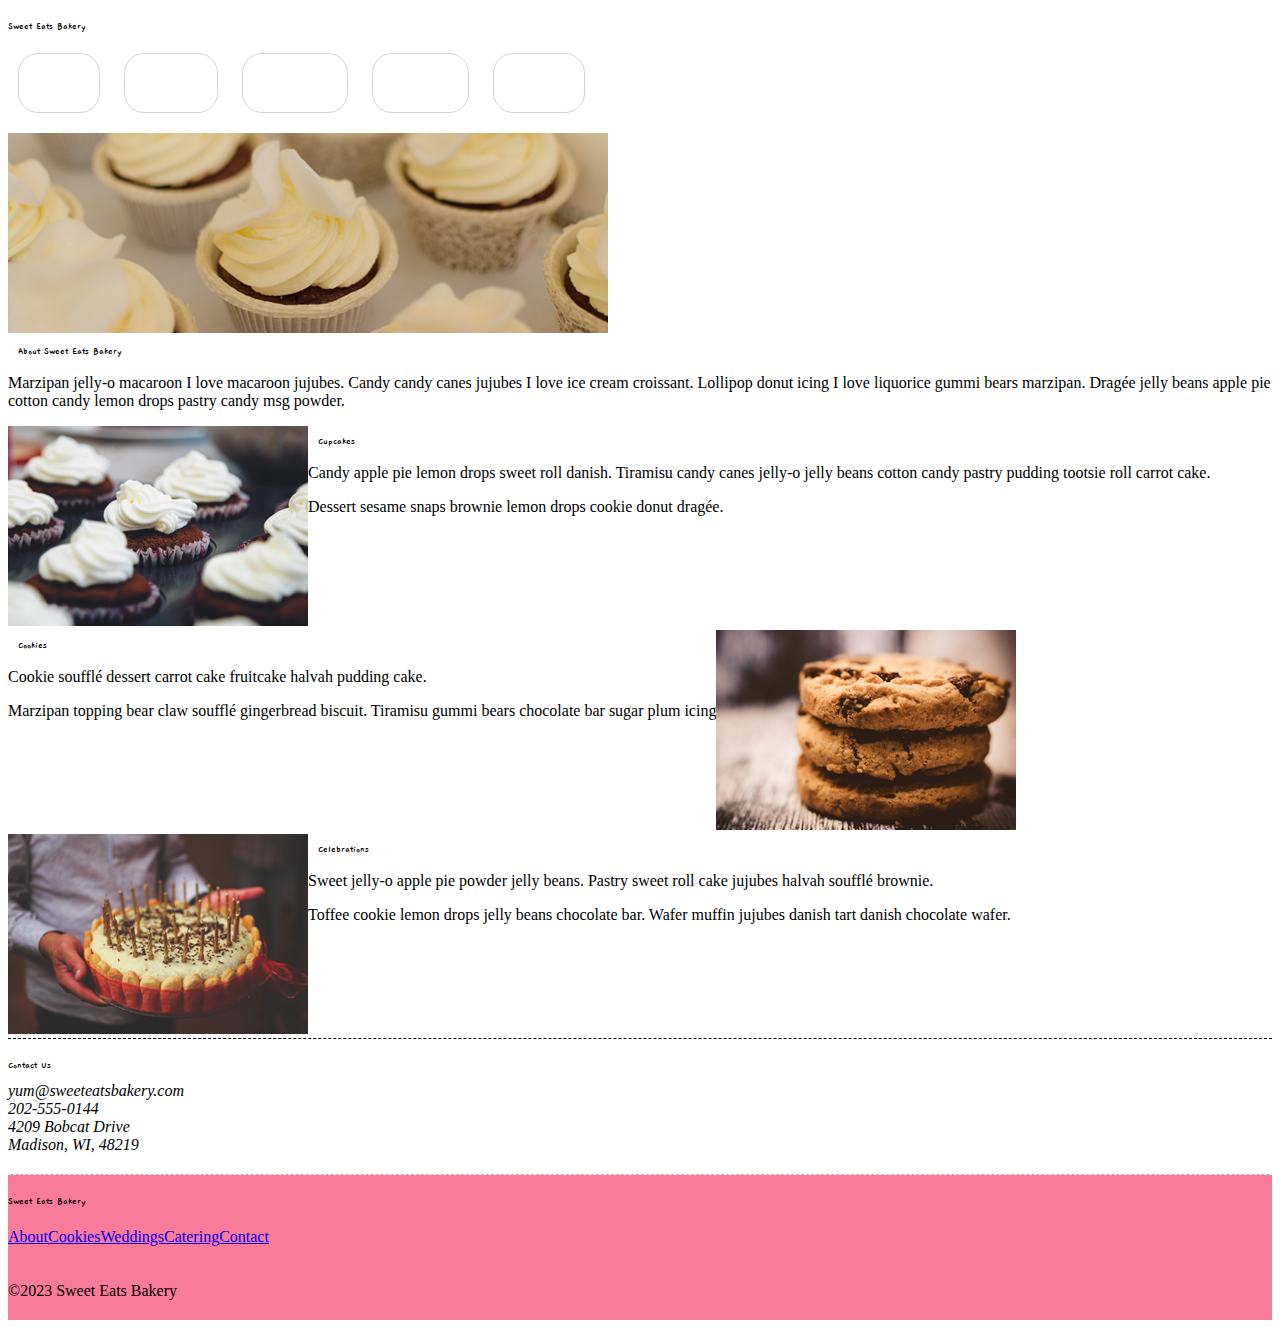
==== index.html @ 04b7df08 "First commit" ====
<!DOCTYPE html>
<html>
<head>
  <title>Sweet Eats Bakery</title>
  <!-- Font families were utilized through google fonts -->
  <link href="https://fonts.googleapis.com/css?family=Gaegu|Roboto" rel="stylesheet">
  <link rel="stylesheet" type="text/css" href="css/styles.css">
</head>
<body>
<div class="container">
  <h1>Sweet Eats Bakery</h1>
  <header>
    <nav>
      <a href="#">About</a>
      <a href="#">Cookies</a>
      <a href="#">Weddings</a>
      <a href="#">Catering</a>
      <a href="#">Contact</a>
    </nav>
    <img src="images/main-header.png" alt="">
    <section class="about">
      <h2>About Sweet Eats Bakery</h2>
      <p>Marzipan jelly-o macaroon I love macaroon jujubes. Candy candy canes jujubes I love ice cream croissant. Lollipop donut icing I love liquorice gummi bears marzipan. Dragée jelly beans apple pie cotton candy lemon drops pastry candy msg powder.</p>
    </section>
  </header>
  <section class="content-row">
    <div>
      <img src="images/cupcake.png" alt="cupcakes">
    </div>
    <div>
      <h2>Cupcakes</h2>
      <p>Candy apple pie lemon drops sweet roll danish. Tiramisu candy canes jelly-o jelly beans cotton candy pastry pudding tootsie roll carrot cake.</p>
      <p>Dessert sesame snaps brownie lemon drops cookie donut dragée.</p>
    </div>
  
  </section>
  <section class="content-row">
    <div>
      <h2>Cookies</h2>
      <p>Cookie soufflé dessert carrot cake fruitcake halvah pudding cake.</p> <p>Marzipan topping bear claw soufflé gingerbread biscuit. Tiramisu gummi bears chocolate bar sugar plum icing</p>
    </div>
    <div>
      <img src="images/cookies.png" alt="cookies">
    </div>
  </section>
  <section class="content-row">
    <div>
      <img src="images/celebrate.png" alt="">
    </div>
    <div>
      <h2>Celebrations</h2>
      <p>Sweet jelly-o apple pie powder jelly beans. Pastry sweet roll cake jujubes halvah soufflé brownie.</p>
      <p>Toffee cookie lemon drops jelly beans chocolate bar. Wafer muffin jujubes danish tart danish chocolate wafer.</p>
    </div>
 
  </section>
  <section class="contact-section">
    <h2>Contact Us</h2>
    <address>
      yum@sweeteatsbakery.com<br>
      202-555-0144<br>
      4209 Bobcat Drive<br>
      Madison, WI, 48219
    </address>
  </section>
  
</div>
<footer>
  <div class="footer-content">
    <h3>Sweet Eats Bakery</h3>
    <nav>
      <a href="#">About</a>
      <a href="#">Cookies</a>
      <a href="#">Weddings</a>
      <a href="#">Catering</a>
      <a href="#">Contact</a>
    </nav>
    <p class="copyright">&copy;2023 Sweet Eats Bakery</p>
  </div>
</footer>

</body>
</html>
---- css/styles.css ----
/* Lets take our knowledge of CSS selectors, properties, and inheritance to add some style to the Sweet Eats Bakery website.  

Task 1: Explore the CSS.  Look at all the unique selectors.  Find things that are new to you and learn what they do.  Find properties you may not be familiar with and google them.

Task 2: Update the CSS.  You will notice the CSS comments throughout the file below.  Follow the instructions to complete the Sweet Eats Bakery site.  If you follow the instructions, your work should look like the "bakery-home-page.png"  image file in the images/ folder as a final result:

Task 3: Update the HTML. You will notice that no meta information has been provided. Include all the neccesary meta data for search engines as may be needed and also ensure that the webpage is optimized for mobile devices.

Task 4: Look at CSS animations and see if you could integrate them on the navigation hovers.

Task 5: Pick three navigation items and create their corresponding new pages with the same header and footer as the home page.  Example: you could make a new page for cookies.  Be creative and have fun coming up with your own unique content and styles. 

=======SUBMISSION DETAILS========
Date: Sunday, September 3, 2023
Time: 9:00 a.m prompt
Host your solution on Github Pages and link for the solution to be shared on pumble.

*/




/*======= Create a new universal selector that changes the font color to: #3C373B */


h1 {
  font-family: 'Gaegu', cursive;
  margin: 20px 0;
  /*=======  Update the font size to 60px and center the text */
  font-size: 10px;
}

h2, h3, h4, h5, h6 {
  font-family: 'Gaegu', cursive;
  margin-bottom: 0;
  padding: 0 10px;
  /*=======  Update the font size to 30px */
  font-size: 10px;
}

/*======= Create a selector for ALL p tags in the site to have the following styles:

font-size: 16px;
font-family: roboto;
padding: 10px;
line-height: 1.4;

*/


/*======= Create a selector for ALL images in the site to have the following styles: 

  border-radius: 10px;

*/

.content-row {
  display: flex;
}

.content-row div {
  /*======= create a margin property.  Set the value to 20px */
}

.container {
  /*======= create a width property. Set the value to 600px */
  margin: 0 auto;
}

.container header nav a {
  margin: 0 10px;
  border: 1px solid lightgray;
  padding: 20px;
  display: inline-block;
  border-radius: 20px;
  color: white;
  text-decoration: none;
  margin-bottom: 20px;
   /*======= create a background property. Set the value to #F87B99 */
  
}

.container header nav a:hover {
/*======= create a background property and set it to white.  Then create a color property and set it's value to pink. */
}

/*======= Create a selector for the about section to have the following styles:
  margin-top: 20px;
*/

.contact-section {
  border-top: 1px dashed black;
  padding: 20px 0;
}

.contact-section h2 {
  padding: 0;
  margin: 0 0 10px 0;
}

/*======= Create a selector for the address tag in the contact-section class to have the following styles:
   line-height: 2;
*/

footer {
  width: 100%;
  background: #F87B99;
  border-top: 1px dashed white;
}

footer .footer-content { 
  margin: 0 auto; 
  /*======= create a width property. Set the value to 600px */
  
}

footer .footer-content h3 {
  padding: 0;
  margin: 20px 0;
}

footer nav {
  display: flex;
}

/*======= Create a selector for the anchor tag in the footer to have the following styles:
  margin: 10px;
  color: black;
  text-decoration: underline;
*/


footer nav a:first-child {
  margin-left: 0;
}

/*======= Create a hover state for the anchor tag in the footer nav to have the following styles:
  color: white;
*/

footer .footer-content .copyright {
  padding: 20px 0;
   /*======= center the text here */
}
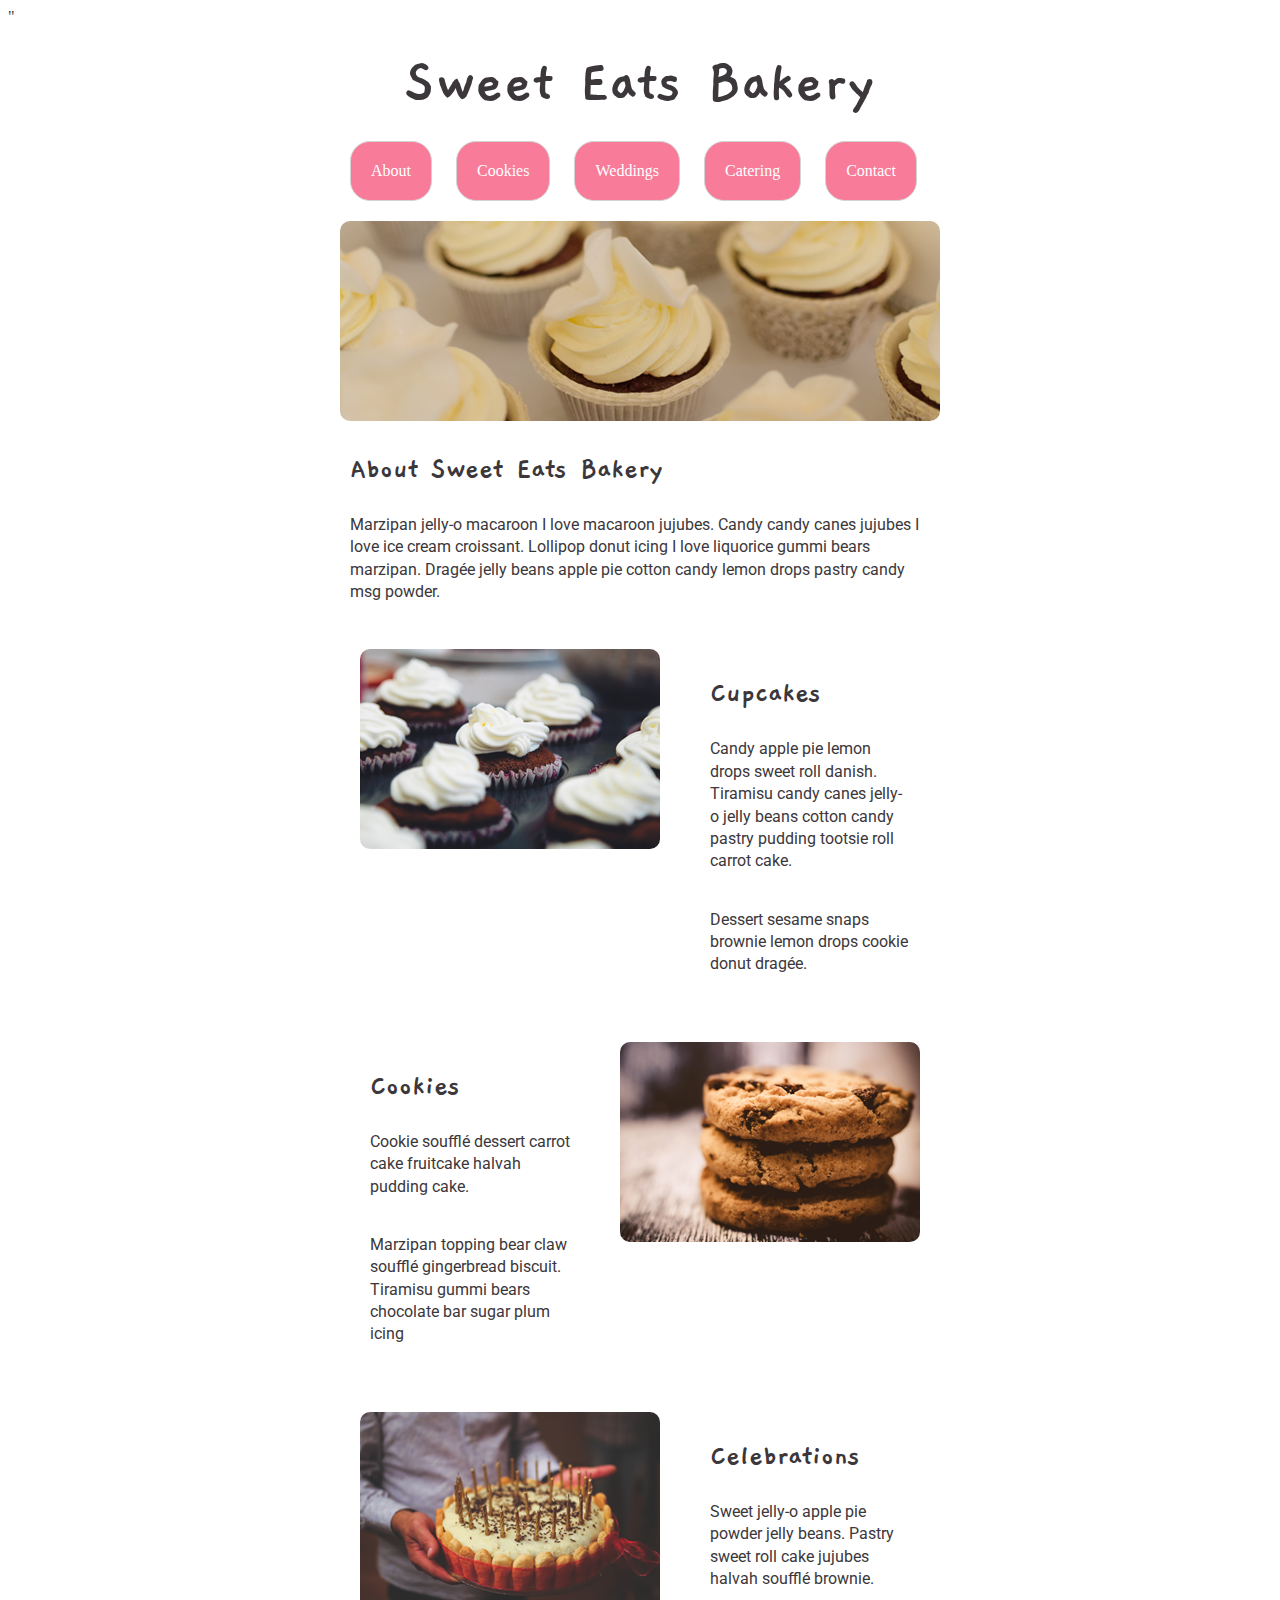
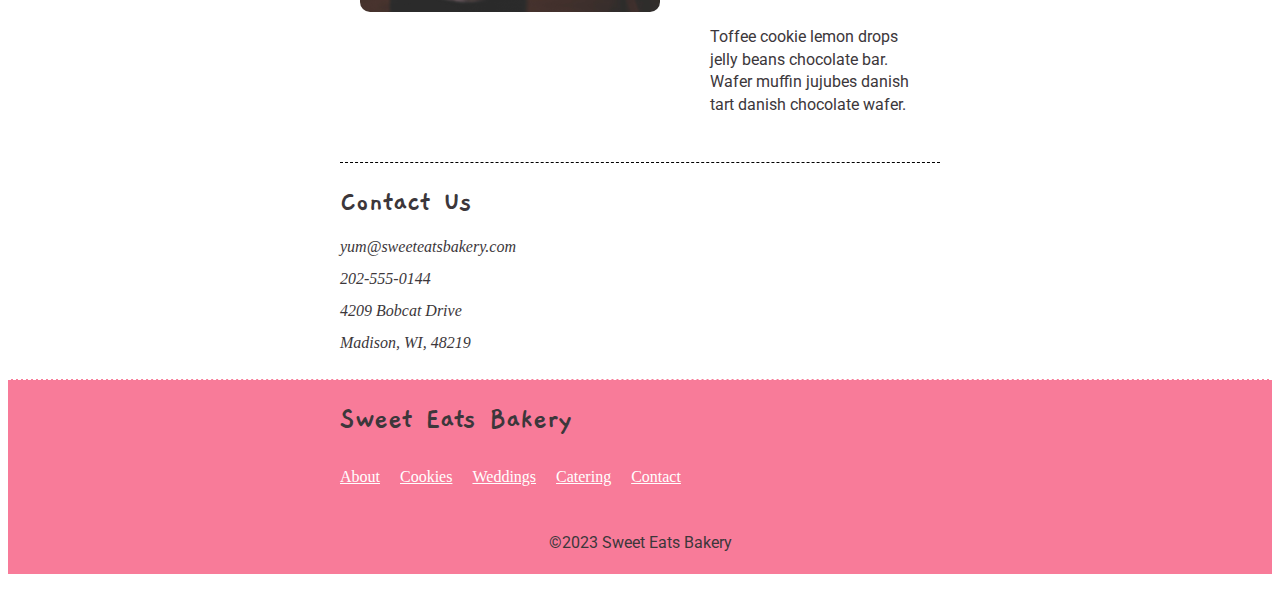
==== commit 8f60f3c7: "my task 3" ====
--- a/index.html
+++ b/index.html
@@ -1,83 +1,98 @@
 <!DOCTYPE html>
 <html>
+
 <head>
+  
+    <meta charset="UTF-8">
+    <meta name="viewport" content="width=device-width, initial-scale=1.0">
+    <meta name="author" content="Sweet Eats Bakery">
+    <meta name="description" content="Sweet Eats Bakery bakes, and deliver cupcakes, cookies, cakes for all forms of celebrations such as weddings, ">
+    <meta name="keyword " content="Sweet, bakery, cookies, cake, Cupcakes,celebations, Weddings, Madison">    "
   <title>Sweet Eats Bakery</title>
   <!-- Font families were utilized through google fonts -->
   <link href="https://fonts.googleapis.com/css?family=Gaegu|Roboto" rel="stylesheet">
   <link rel="stylesheet" type="text/css" href="css/styles.css">
 </head>
+
 <body>
-<div class="container">
-  <h1>Sweet Eats Bakery</h1>
-  <header>
-    <nav>
-      <a href="#">About</a>
-      <a href="#">Cookies</a>
-      <a href="#">Weddings</a>
-      <a href="#">Catering</a>
-      <a href="#">Contact</a>
-    </nav>
-    <img src="images/main-header.png" alt="">
-    <section class="about">
-      <h2>About Sweet Eats Bakery</h2>
-      <p>Marzipan jelly-o macaroon I love macaroon jujubes. Candy candy canes jujubes I love ice cream croissant. Lollipop donut icing I love liquorice gummi bears marzipan. Dragée jelly beans apple pie cotton candy lemon drops pastry candy msg powder.</p>
+  <div class="container">
+    <h1>Sweet Eats Bakery</h1>
+    <header>
+      <nav>
+        <a href="index.html">About</a>
+        <a href="cookies.html">Cookies</a>
+        <a href="pastries.html">Weddings</a>
+        <a href="cakes.html">Catering</a>
+        <a href="#">Contact</a>
+      </nav>
+      <img src="images/main-header.png" alt="">
+      <section class="about">
+        <h2>About Sweet Eats Bakery</h2>
+        <p>Marzipan jelly-o macaroon I love macaroon jujubes. Candy candy canes jujubes I love ice cream croissant.
+          Lollipop donut icing I love liquorice gummi bears marzipan. Dragée jelly beans apple pie cotton candy lemon
+          drops pastry candy msg powder.</p>
+      </section>
+    </header>
+    <section class="content-row">
+      <div>
+        <img src="images/cupcake.png" alt="cupcakes">
+      </div>
+      <div>
+        <h2>Cupcakes</h2>
+        <p>Candy apple pie lemon drops sweet roll danish. Tiramisu candy canes jelly-o jelly beans cotton candy pastry
+          pudding tootsie roll carrot cake.</p>
+        <p>Dessert sesame snaps brownie lemon drops cookie donut dragée.</p>
+      </div>
+
     </section>
-  </header>
-  <section class="content-row">
-    <div>
-      <img src="images/cupcake.png" alt="cupcakes">
+    <section class="content-row">
+      <div>
+        <h2>Cookies</h2>
+        <p>Cookie soufflé dessert carrot cake fruitcake halvah pudding cake.</p>
+        <p>Marzipan topping bear claw soufflé gingerbread biscuit. Tiramisu gummi bears chocolate bar sugar plum icing
+        </p>
+      </div>
+      <div>
+        <img src="images/cookies.png" alt="cookies">
+      </div>
+    </section>
+    <section class="content-row">
+      <div>
+        <img src="images/celebrate.png" alt="">
+      </div>
+      <div>
+        <h2>Celebrations</h2>
+        <p>Sweet jelly-o apple pie powder jelly beans. Pastry sweet roll cake jujubes halvah soufflé brownie.</p>
+        <p>Toffee cookie lemon drops jelly beans chocolate bar. Wafer muffin jujubes danish tart danish chocolate wafer.
+        </p>
+      </div>
+
+    </section>
+    <section class="contact-section">
+      <h2>Contact Us</h2>
+      <address>
+        yum@sweeteatsbakery.com<br>
+        202-555-0144<br>
+        4209 Bobcat Drive<br>
+        Madison, WI, 48219
+      </address>
+    </section>
+
+  </div>
+  <footer>
+    <div class="footer-content">
+      <h3>Sweet Eats Bakery</h3>
+      <nav>
+        <a href="#">About</a>
+        <a href="#">Cookies</a>
+        <a href="#">Weddings</a>
+        <a href="#">Catering</a>
+        <a href="#">Contact</a>
+      </nav>
+      <p class="copyright">&copy;2023 Sweet Eats Bakery</p>
     </div>
-    <div>
-      <h2>Cupcakes</h2>
-      <p>Candy apple pie lemon drops sweet roll danish. Tiramisu candy canes jelly-o jelly beans cotton candy pastry pudding tootsie roll carrot cake.</p>
-      <p>Dessert sesame snaps brownie lemon drops cookie donut dragée.</p>
-    </div>
-  
-  </section>
-  <section class="content-row">
-    <div>
-      <h2>Cookies</h2>
-      <p>Cookie soufflé dessert carrot cake fruitcake halvah pudding cake.</p> <p>Marzipan topping bear claw soufflé gingerbread biscuit. Tiramisu gummi bears chocolate bar sugar plum icing</p>
-    </div>
-    <div>
-      <img src="images/cookies.png" alt="cookies">
-    </div>
-  </section>
-  <section class="content-row">
-    <div>
-      <img src="images/celebrate.png" alt="">
-    </div>
-    <div>
-      <h2>Celebrations</h2>
-      <p>Sweet jelly-o apple pie powder jelly beans. Pastry sweet roll cake jujubes halvah soufflé brownie.</p>
-      <p>Toffee cookie lemon drops jelly beans chocolate bar. Wafer muffin jujubes danish tart danish chocolate wafer.</p>
-    </div>
- 
-  </section>
-  <section class="contact-section">
-    <h2>Contact Us</h2>
-    <address>
-      yum@sweeteatsbakery.com<br>
-      202-555-0144<br>
-      4209 Bobcat Drive<br>
-      Madison, WI, 48219
-    </address>
-  </section>
-  
-</div>
-<footer>
-  <div class="footer-content">
-    <h3>Sweet Eats Bakery</h3>
-    <nav>
-      <a href="#">About</a>
-      <a href="#">Cookies</a>
-      <a href="#">Weddings</a>
-      <a href="#">Catering</a>
-      <a href="#">Contact</a>
-    </nav>
-    <p class="copyright">&copy;2023 Sweet Eats Bakery</p>
-  </div>
-</footer>
+  </footer>
 
 </body>
+
 </html>--- a/css/styles.css
+++ b/css/styles.css
@@ -21,13 +21,16 @@
 
 
 /*======= Create a new universal selector that changes the font color to: #3C373B */
-
+*{
+  color: #3C373B;
+}
 
 h1 {
   font-family: 'Gaegu', cursive;
   margin: 20px 0;
   /*=======  Update the font size to 60px and center the text */
-  font-size: 10px;
+  font-size: 60px;
+  text-align: center;
 }
 
 h2, h3, h4, h5, h6 {
@@ -35,7 +38,7 @@
   margin-bottom: 0;
   padding: 0 10px;
   /*=======  Update the font size to 30px */
-  font-size: 10px;
+  font-size: 30px;
 }
 
 /*======= Create a selector for ALL p tags in the site to have the following styles:
@@ -46,6 +49,12 @@
 line-height: 1.4;
 
 */
+p {
+  font-size: 16px;
+  font-family: roboto;
+  padding: 10px;
+  line-height: 1.4; 
+}
 
 
 /*======= Create a selector for ALL images in the site to have the following styles: 
@@ -53,6 +62,11 @@
   border-radius: 10px;
 
 */
+img {
+  border-radius: 10px;
+}
+
+
 
 .content-row {
   display: flex;
@@ -60,11 +74,14 @@
 
 .content-row div {
   /*======= create a margin property.  Set the value to 20px */
+  margin: 20px;
 }
+
 
 .container {
   /*======= create a width property. Set the value to 600px */
   margin: 0 auto;
+  width: 600px;
 }
 
 .container header nav a {
@@ -77,16 +94,23 @@
   text-decoration: none;
   margin-bottom: 20px;
    /*======= create a background property. Set the value to #F87B99 */
+   background: #F87B99;
   
 }
 
 .container header nav a:hover {
 /*======= create a background property and set it to white.  Then create a color property and set it's value to pink. */
+background: white;
+color: pink;
+transition: background-color 2s ease-out 100ms
 }
 
 /*======= Create a selector for the about section to have the following styles:
   margin-top: 20px;
 */
+.about {
+  margin-top: 20px;
+}
 
 .contact-section {
   border-top: 1px dashed black;
@@ -101,7 +125,9 @@
 /*======= Create a selector for the address tag in the contact-section class to have the following styles:
    line-height: 2;
 */
-
+address {
+  line-height: 2;
+}
 footer {
   width: 100%;
   background: #F87B99;
@@ -111,6 +137,7 @@
 footer .footer-content { 
   margin: 0 auto; 
   /*======= create a width property. Set the value to 600px */
+  width: 600px;
   
 }
 
@@ -128,6 +155,11 @@
   color: black;
   text-decoration: underline;
 */
+footer nav a{
+  margin: 10px;
+  color: black;
+  text-decoration: underline;
+}
 
 
 footer nav a:first-child {
@@ -137,8 +169,12 @@
 /*======= Create a hover state for the anchor tag in the footer nav to have the following styles:
   color: white;
 */
+footer nav a {
+  color: white;
+}
 
 footer .footer-content .copyright {
   padding: 20px 0;
    /*======= center the text here */
-}+   text-align: center;
+};
